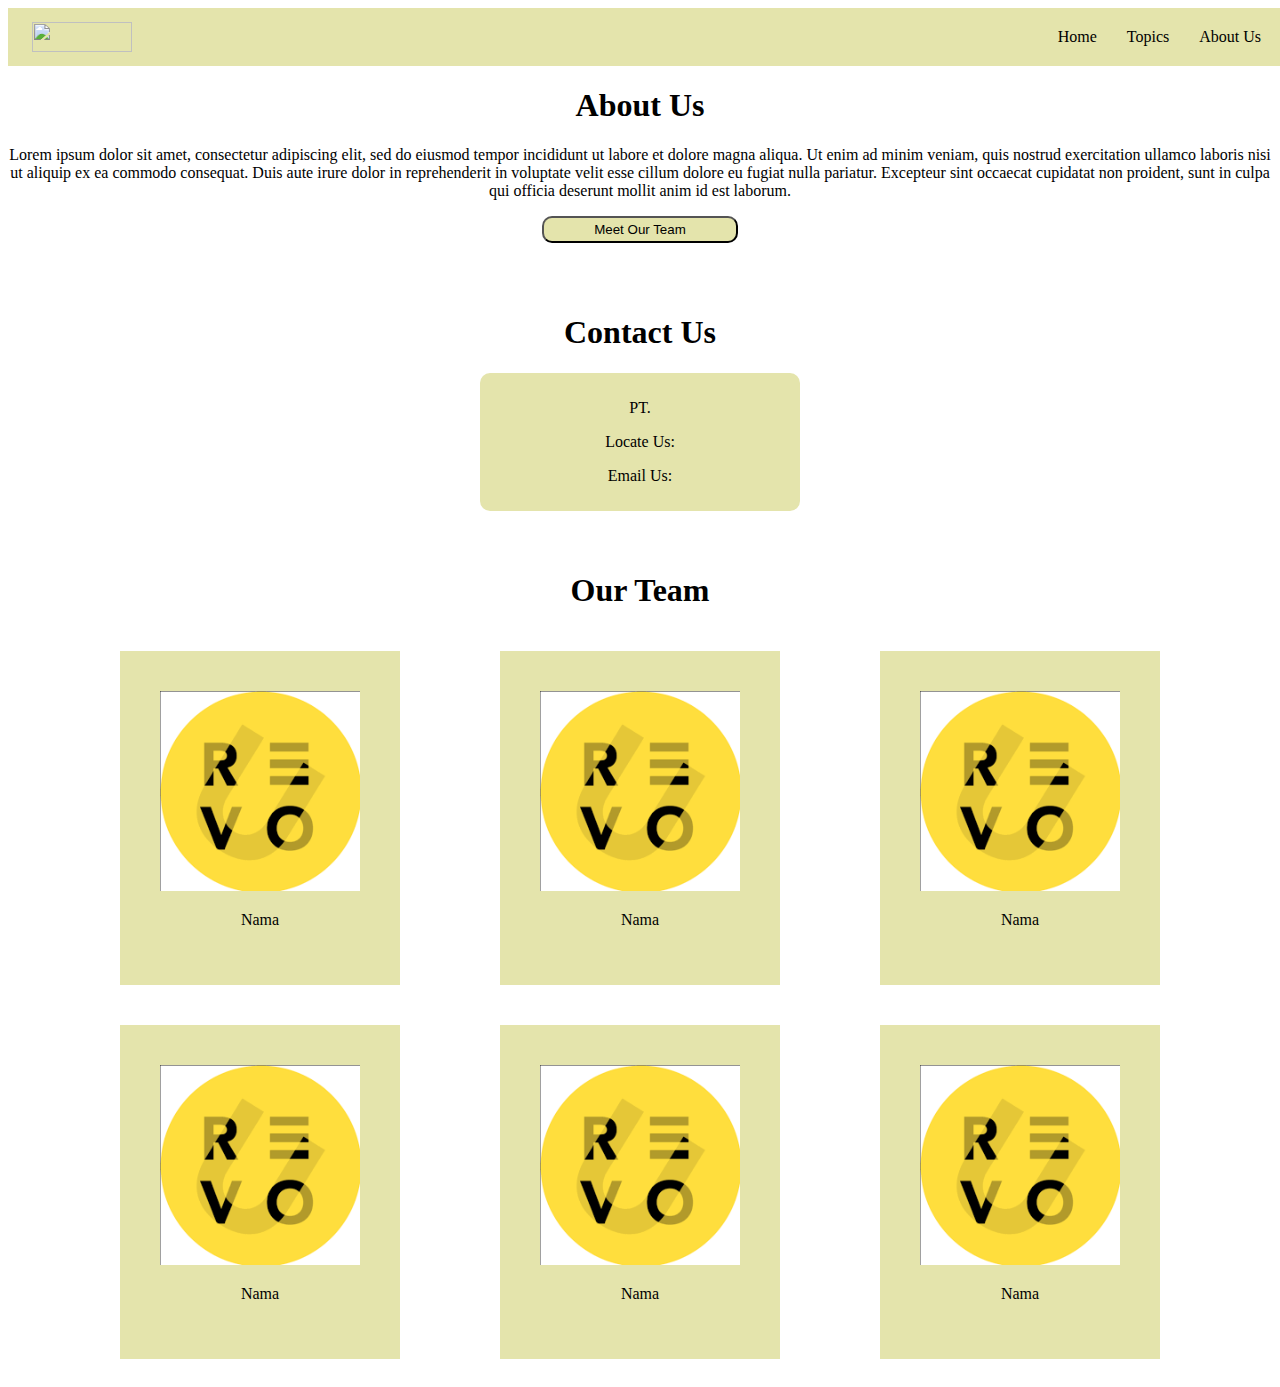
==== about us.html @ 8cbcaf03 "Merge pull request #2 from Kampus-Merdeka-Software-Engineering/branch-restu" ====
<!DOCTYPE html>
<html lang="en">

<head>
    <meta charset="UTF-8">
    <meta name="viewport" content="width=device-width, initial-scale=1.0">
    <title>About Us</title>
    <link rel="stylesheet" href="./css/about us.css" />
</head>

<body>
    <header class="navbar">
        <img class="img-navbar" src="" alt="">
        <div class="menu">
            <p class="menu-navbar">Home</p>
            <p class="menu-navbar">Topics</p>
            <p class="menu-navbar">About Us</p>
        </div>
    </header>
    <div class="about-us">
        <h1>About Us</h1>
        <p>Lorem ipsum dolor sit amet, consectetur adipiscing elit, sed do eiusmod tempor incididunt ut labore et dolore
            magna aliqua. Ut enim ad minim veniam, quis nostrud exercitation ullamco laboris nisi ut aliquip ex ea
            commodo consequat. Duis aute irure dolor in reprehenderit in voluptate velit esse cillum dolore eu fugiat
            nulla pariatur. Excepteur sint occaecat cupidatat non proident, sunt in culpa qui officia deserunt mollit
            anim id est laborum.</p>
        <button class="btn">Meet Our Team</button>
    </div>
    <div class="contact-us">
        <h1>Contact Us</h1>
        <div class="contact-card">
            <p>PT.</p>
            <p>Locate Us:</p>
            <p>Email Us:</p>
        </div>
    </div>
    <div class="our-team">
        <h1>Our Team</h1>
        <div class="our-team-card">
            <div class="card">
                <img class="img-team" src="./asset/RevoU.png" alt="foto" />
                <p>Nama</p>
            </div>
            <div class="card">
                <img class="img-team" src="./asset/RevoU.png" alt="foto" />
                <p>Nama</p>
            </div>
            <div class="card">
                <img class="img-team" src="./asset/RevoU.png" alt="foto" />
                <p>Nama</p>
            </div>
            <div class="card">
                <img class="img-team" src="./asset/RevoU.png" alt="foto" />
                <p>Nama</p>
            </div>
            <div class="card">
                <img class="img-team" src="./asset/RevoU.png" alt="foto" />
                <p>Nama</p>
            </div>
            <div class="card">
                <img class="img-team" src="./asset/RevoU.png" alt="foto" />
                <p>Nama</p>
            </div>
        </div>
    </div>
</body>

</html>
---- css/about us.css ----
body {
    font-family: Georgia, 'Times New Roman', Times, serif;
}

.navbar {
    display: flex;
    justify-content: space-between;
    align-items: center;
    background-color: #e4e4ac;
    width: 100%;
    padding: 4px;
}

.img-navbar {
    width: 100px;
    height: 30px;
    margin-left: 20px;
}

.menu {
    display: flex;
}

.menu-navbar {
    padding: 0px 15px;
    cursor: pointer;
}

.menu-navbar:hover {
    transition: color 0.5s;
    color: #d6816e;
}

.about-us {
    text-align: center;
    width: 100%;
    margin: auto;
}

.btn {
    padding: 4px 50px;
    border-radius: 10px;
    background-color: #e4e4ac;
    cursor: pointer;
}

.btn:hover {
    background-color: #eaead7;
    transition: .5s;
}

.contact-us {
    text-align: center;
    width: 100%;
    margin: auto;
    padding-top: 50px;
}

.contact-card {
    border-radius: 10px;
    width: 300px;
    background-color: #e4e4ac;
    margin: auto;
    padding: 10px;
}

.our-team {
    text-align: center;
    width: 100%;
    padding-top: 40px;
}

.our-team-card {
    display: flex;
    flex-wrap: wrap;
    justify-content: center;
}

.card {
    margin: 20px 50px;
    padding: 40px;
    background-color: #e4e4ac;
}

.img-team {
    width: 200px;
}
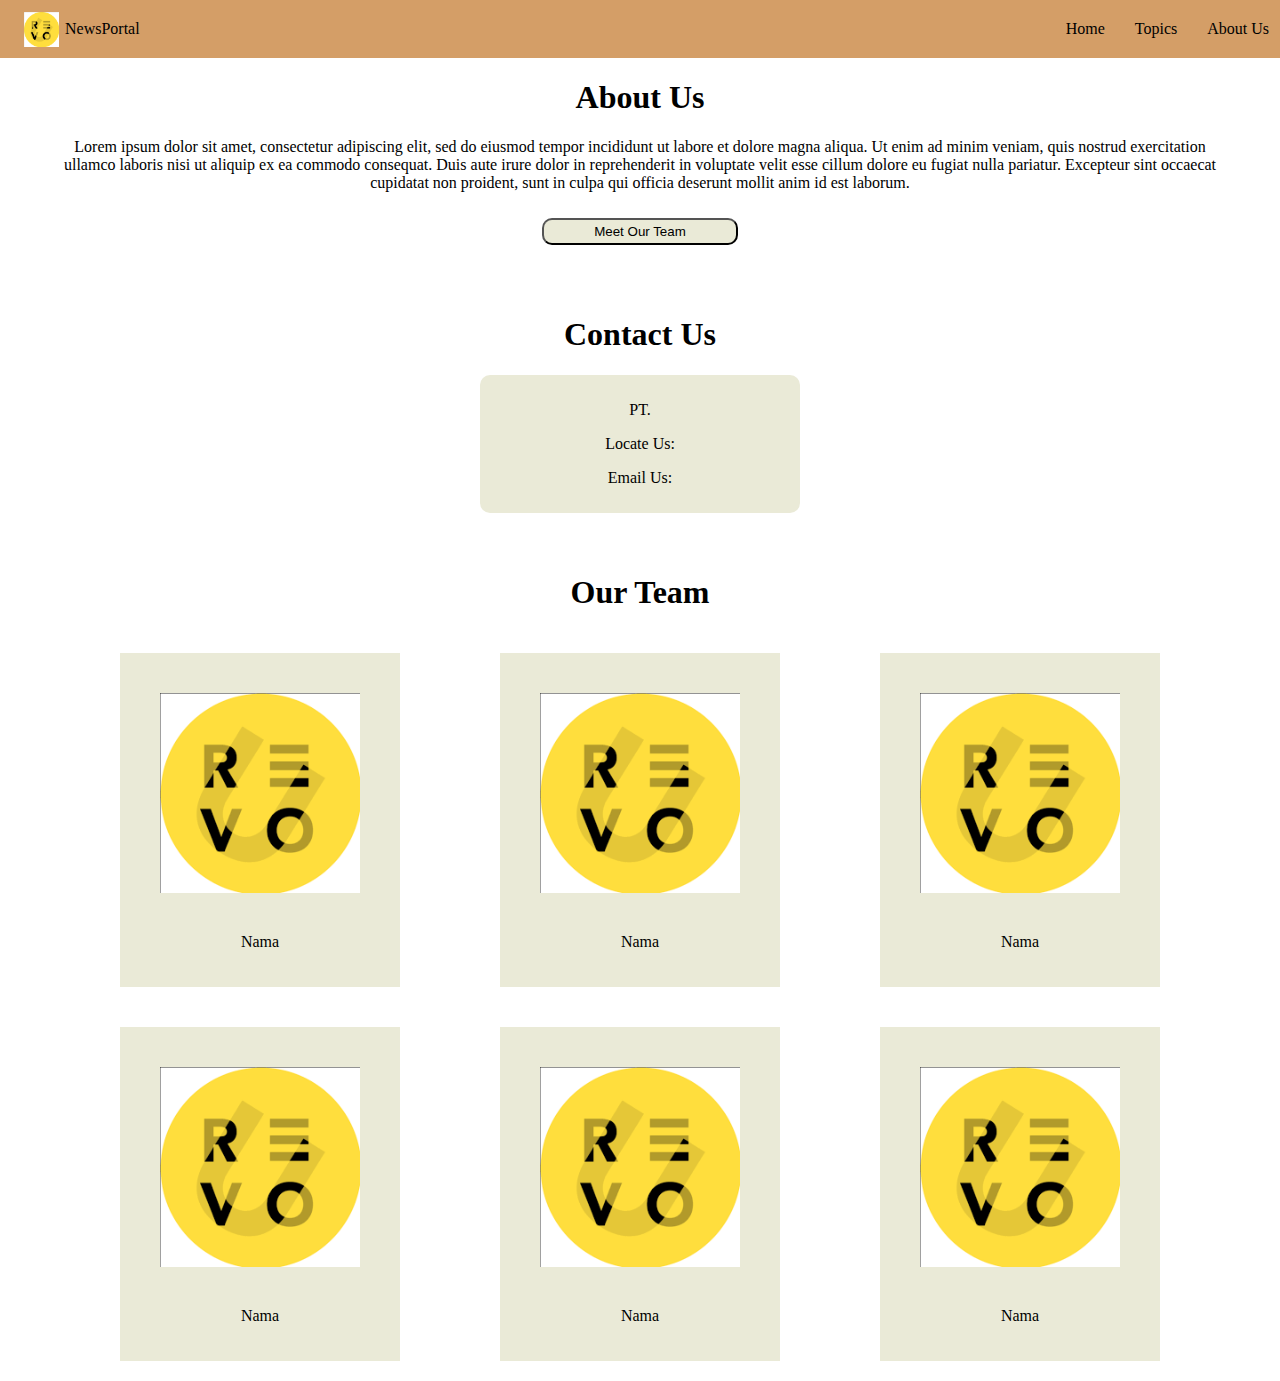
==== commit 620d952b: "update" ====
--- a/about us.html
+++ b/about us.html
@@ -10,20 +10,19 @@
 
 <body>
     <header class="navbar">
-        <img class="img-navbar" src="" alt="">
+        <div class="navbar-logo">
+            <img class="img-navbar" src="./asset/RevoU.png" alt="">
+            <p class="navbar-name">NewsPortal</p>
+        </div>
         <div class="menu">
-            <p class="menu-navbar">Home</p>
-            <p class="menu-navbar">Topics</p>
-            <p class="menu-navbar">About Us</p>
+            <a class="menu-navbar" href="./index.html">Home</a>
+            <a class="menu-navbar" href="./index.html">Topics</a>
+            <a class="menu-navbar" href="./index.html">About Us</a>
         </div>
     </header>
     <div class="about-us">
         <h1>About Us</h1>
-        <p>Lorem ipsum dolor sit amet, consectetur adipiscing elit, sed do eiusmod tempor incididunt ut labore et dolore
-            magna aliqua. Ut enim ad minim veniam, quis nostrud exercitation ullamco laboris nisi ut aliquip ex ea
-            commodo consequat. Duis aute irure dolor in reprehenderit in voluptate velit esse cillum dolore eu fugiat
-            nulla pariatur. Excepteur sint occaecat cupidatat non proident, sunt in culpa qui officia deserunt mollit
-            anim id est laborum.</p>
+        <p class="about-us-desc">Lorem ipsum dolor sit amet, consectetur adipiscing elit, sed do eiusmod tempor incididunt ut labore et dolore magna aliqua. Ut enim ad minim veniam, quis nostrud exercitation ullamco laboris nisi ut aliquip ex ea commodo consequat. Duis aute irure dolor in reprehenderit in voluptate velit esse cillum dolore eu fugiat nulla pariatur. Excepteur sint occaecat cupidatat non proident, sunt in culpa qui officia deserunt mollit anim id est laborum.</p>
         <button class="btn">Meet Our Team</button>
     </div>
     <div class="contact-us">
--- a/css/about us.css
+++ b/css/about us.css
@@ -1,20 +1,31 @@
 body {
     font-family: Georgia, 'Times New Roman', Times, serif;
+    margin: 0;
 }
 
 .navbar {
     display: flex;
     justify-content: space-between;
     align-items: center;
-    background-color: #e4e4ac;
+    background-color:#d49e67;
     width: 100%;
     padding: 4px;
+    margin: 0 auto;
+}
+
+.navbar-logo {
+    display: flex;
+    align-items: center;
 }
 
 .img-navbar {
-    width: 100px;
-    height: 30px;
+    width: 35px;
+    height: 35px;
     margin-left: 20px;
+}
+
+.navbar-name {
+    margin-left: 6px;
 }
 
 .menu {
@@ -24,11 +35,13 @@
 .menu-navbar {
     padding: 0px 15px;
     cursor: pointer;
+    color: black;
+    text-decoration: none;
 }
 
 .menu-navbar:hover {
-    transition: color 0.5s;
-    color: #d6816e;
+    transition: color 0.3s;
+    color:#e4e4ac;
 }
 
 .about-us {
@@ -37,15 +50,20 @@
     margin: auto;
 }
 
+.about-us-desc {
+    padding: 0px 50px;
+}
+
 .btn {
+    margin-top: 10px;
     padding: 4px 50px;
     border-radius: 10px;
-    background-color: #e4e4ac;
+    background-color: #eaead7;
     cursor: pointer;
 }
 
 .btn:hover {
-    background-color: #eaead7;
+    background-color: #e4e4ac;
     transition: .5s;
 }
 
@@ -59,7 +77,7 @@
 .contact-card {
     border-radius: 10px;
     width: 300px;
-    background-color: #e4e4ac;
+    background-color: #eaead7;
     margin: auto;
     padding: 10px;
 }
@@ -78,10 +96,11 @@
 
 .card {
     margin: 20px 50px;
-    padding: 40px;
-    background-color: #e4e4ac;
+    padding: 40px 40px 20px;
+    background-color: #eaead7;
 }
 
 .img-team {
     width: 200px;
+    margin-bottom: 20px;
 }
